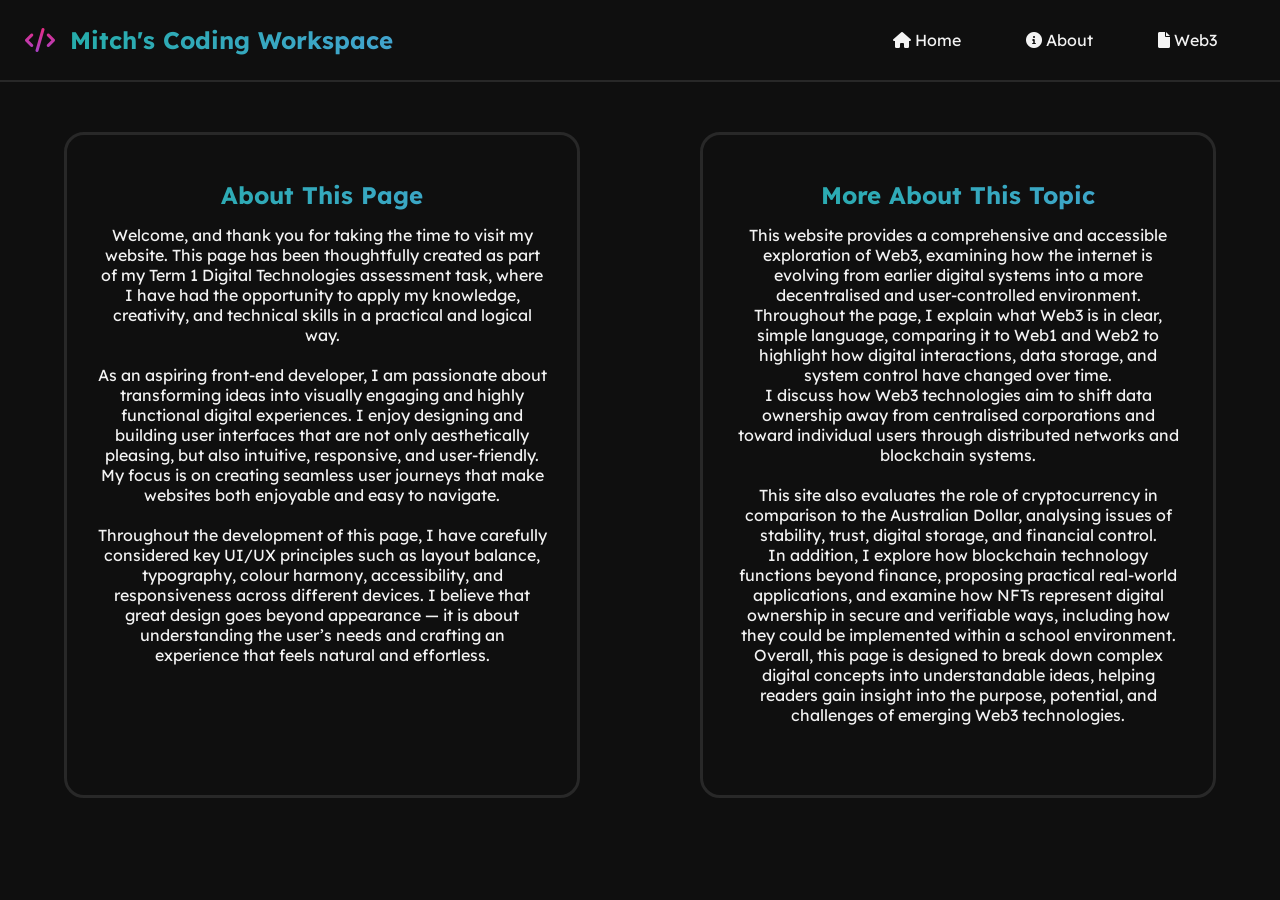
==== about.html @ cad5a24f "Initial commit" ====
<!DOCTYPE html>
<html lang="en">
<head>
    <meta charset="UTF-8">
    <meta name="viewport" content="width=device-width, initial-scale=1.0">
    <title>Mitch's Coding Workspace</title>
    <link href="styles.css" rel="stylesheet">
    <link rel="stylesheet" href="https://cdnjs.cloudflare.com/ajax/libs/font-awesome/6.0.0/css/all.min.css">
</head>
<body>
    <div class="navbar">
        <i class="fa-solid fa-code stylesforicon"></i>
        <h1 class="title">Mitch's Coding Workspace</h1>
        <a href="index.html" class="btn" id="home-btn"><i class="fa-solid fa-house"></i> Home</a>
        <a href="about.html" class="btn" id="about-btn"><i class="fa-solid fa-circle-info"></i> About</a>
        <a href="web3.html" class="btn" id="web3-btn"><i class="fa-solid fa-file"></i> Web3</a>
    </div>
    <div class="about-container">
        <div class="hero-foraboutpage1">
            <h2 class="herotitle">About This Page</h2>
            <p>Welcome, and thank you for taking the time to visit my website. 
                This page has been thoughtfully created as part of my Term 1 Digital Technologies assessment task, where I have had the opportunity to apply my knowledge, creativity, and technical skills in a practical and logical way.<br><br></p>
            <p>As an aspiring front-end developer, I am passionate about transforming ideas into visually engaging and highly functional digital experiences. 
                I enjoy designing and building user interfaces that are not only aesthetically pleasing, but also intuitive, responsive, and user-friendly. 
                My focus is on creating seamless user journeys that make websites both enjoyable and easy to navigate.</p><br>
            <p>Throughout the development of this page, I have carefully considered key UI/UX principles such as layout balance, typography, colour harmony, accessibility, and responsiveness across   different devices. 
                I believe that great design goes beyond appearance — it is about understanding the user’s needs and crafting an experience that feels natural and effortless.</p>
        </div>
        <div class="hero-foraboutpage2">
            <h2 class="herotitle">More About This Topic</h2>
            <p>This website provides a comprehensive and accessible exploration of Web3, examining how the internet is evolving from earlier digital systems into a more decentralised and user-controlled environment. <br>
                Throughout the page, I explain what Web3 is in clear, simple language, comparing it to Web1 and Web2 to highlight how digital interactions, data storage, and system control have changed over time. <br>
                I discuss how Web3 technologies aim to shift data ownership away from centralised corporations and toward individual users through distributed networks and blockchain systems. <br><br>
                This site also evaluates the role of cryptocurrency in comparison to the Australian Dollar, analysing issues of stability, trust, digital storage, and financial control. <br>
                In addition, I explore how blockchain technology functions beyond finance, proposing practical real-world applications, and examine how NFTs represent digital ownership in secure and verifiable ways, including how they could be implemented within a school environment. <br>
                Overall, this page is designed to break down complex digital concepts into understandable ideas, helping readers gain insight into the purpose, potential, and challenges of emerging Web3 technologies.</p>
        </div>
    </div>
</body>
</html>
---- styles.css ----
@import url('https://fonts.googleapis.com/css2?family=Lexend:wght@100..900&display=swap');

/* class = '.' and id = '#' for reference */
/* general selector for tags = <-This inside part-> */
/* background-color sets background color */
/* SYNTAX = ':' symbol after attribute and ';' this symbol after value of that attribute */

* {
    margin: 0;
    font-family: "Lexend", sans-serif;
}

body {
    background-color: #0f0f0f;
}

.navbar {
    height: 60px;
    background-color: #0f0f0f;
    color: #f3f3f3;
    display: flex;
    align-items: center;
    padding-left: 10px;
    padding: 10px;
    border-bottom: 2px solid #282828;
    
}

.navbar-buttons {
    display: flex;
    align-items: end;
}

.stylesforicon {
    margin: 15px;
    font-size: x-large;
}


/* Buttons in Navbar */

.btn {
    margin-left: 65px;
    color: #f3f3f3;
    text-decoration: none;
}


#home-btn {
    margin-left: 500px;
}

#home-btn:hover {
    color: #2d4eb9;
}


#about-btn:hover {
    color: #2d4eb9;
}

#web3-btn:hover {
    color: #2d4eb9;
}

.title {
    font-size: x-large;
    background-image: linear-gradient(to right, #26adab 0%, #42a4ce 100%);
    -webkit-background-clip: text;
    -webkit-text-fill-color: transparent;
    display: inline;
}

/* HERO STYLES */

.hero {
    display: flex;
    justify-content: center;
    gap: 20px;
}

.heroleftside {
    padding: 30px;
    width: 450px;
    height: 7;
    background-color: #0f0f0f;
    margin: 50px;
    color: #f3f3f3;
    text-align: center;
    border: 3px solid #282828;
    border-radius: 20px;
}

.herorightside {
    padding: 30px;
    width: 450px;
    height: 7;
    background-color: #0f0f0f;
    margin: 50px;
    color: #f3f3f3;
    text-align: center;
    border: 3px solid #282828;
    border-radius: 20px;
}

.about-container {
    display: flex;
    justify-content: center;
    gap: 20px;
}

.hero-foraboutpage1 {
    padding: 30px;
    width: 450px;
    height: 600px;
    background-color: #0f0f0f;
    margin: 50px;
    color: #f3f3f3;
    text-align: center;
    border: 3px solid #282828;
    border-radius: 20px;
}

.hero-foraboutpage2 {
    padding: 30px;
    width: 450px;
    height: 600px;
    background-color: #0f0f0f;
    margin: 50px;
    color: #f3f3f3;
    text-align: center;
    border: 3px solid #282828;
    border-radius: 20px;
}

.herotitle {
    display: flex;
    justify-content: center;
    margin: 15px;
    font-size: x-large;
    background-image: linear-gradient(to right, #26adab 0%, #42a4ce 100%);
    -webkit-background-clip: text;
    -webkit-text-fill-color: transparent;
}

.stylesforicon {
    background-image: linear-gradient(to bottom, #e72c83 0%, #a742c6 100%);
    -webkit-background-clip: text;
    -webkit-text-fill-color: transparent;
    display: inline;
    margin-left: 15px;
}

#home-btn {
    
}


ol {
    text-align: center;
}

#link1 {
    text-decoration: none;
    color: #a2d614;
}

/* HOMEPAGE IMAGE STYLES */

.HomepageImage {
    max-width: 400px;
    border-radius: 20px;
    border: 5px solid transparent;

    background:
        linear-gradient(white, white) padding-box,
        linear-gradient(
            to right,
            #1e3a8a,
            #2563eb,
            #10b981,
            #065f46
        ) border-box;
}
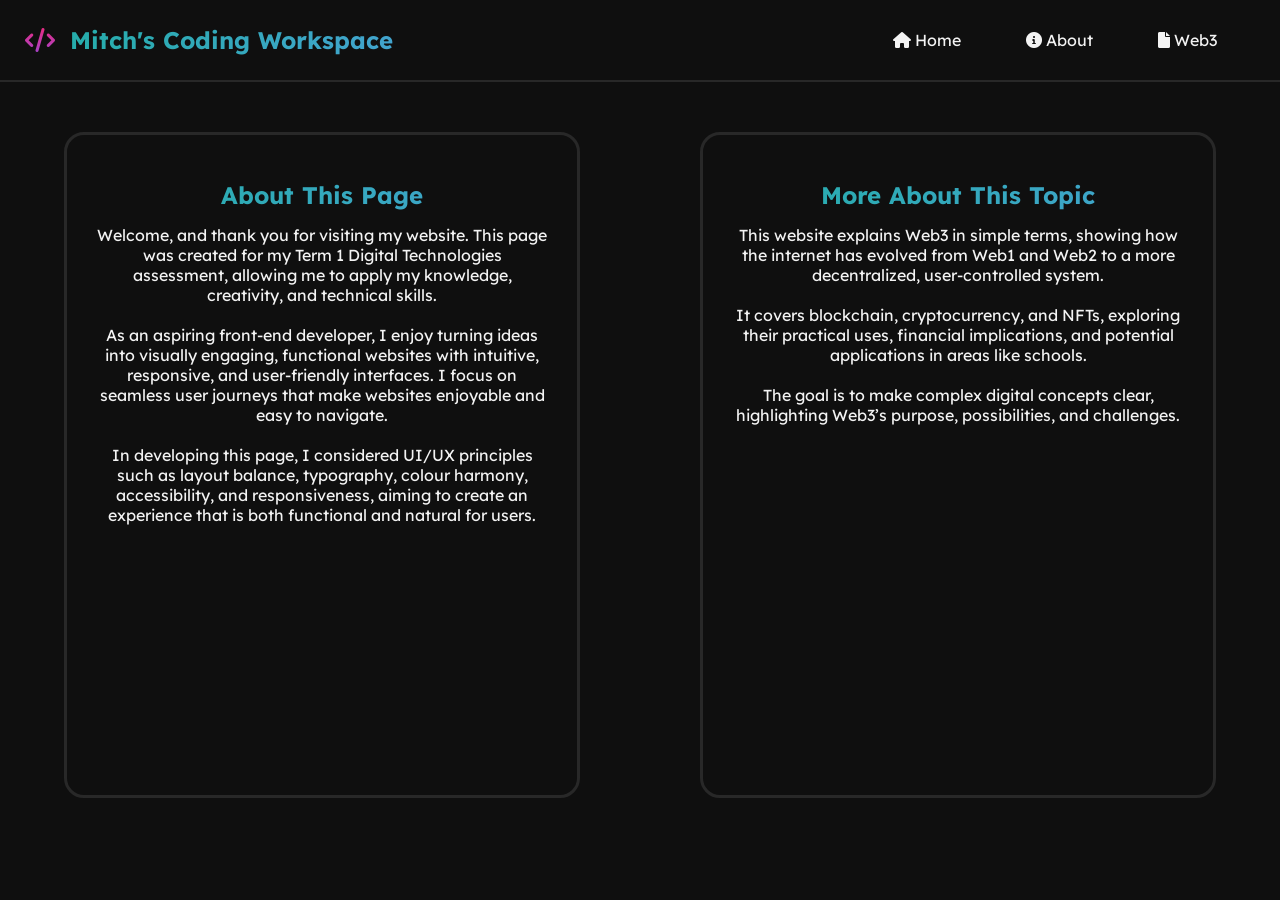
==== commit 1ea46278: "Update 1.5.0" ====
--- a/about.html
+++ b/about.html
@@ -18,22 +18,17 @@
     <div class="about-container">
         <div class="hero-foraboutpage1">
             <h2 class="herotitle">About This Page</h2>
-            <p>Welcome, and thank you for taking the time to visit my website. 
-                This page has been thoughtfully created as part of my Term 1 Digital Technologies assessment task, where I have had the opportunity to apply my knowledge, creativity, and technical skills in a practical and logical way.<br><br></p>
-            <p>As an aspiring front-end developer, I am passionate about transforming ideas into visually engaging and highly functional digital experiences. 
-                I enjoy designing and building user interfaces that are not only aesthetically pleasing, but also intuitive, responsive, and user-friendly. 
-                My focus is on creating seamless user journeys that make websites both enjoyable and easy to navigate.</p><br>
-            <p>Throughout the development of this page, I have carefully considered key UI/UX principles such as layout balance, typography, colour harmony, accessibility, and responsiveness across   different devices. 
-                I believe that great design goes beyond appearance — it is about understanding the user’s needs and crafting an experience that feels natural and effortless.</p>
+            <p>Welcome, and thank you for visiting my website. 
+                This page was created for my Term 1 Digital Technologies assessment, allowing me to apply my knowledge, creativity, and technical skills.<br><br></p>
+            <p>As an aspiring front-end developer, I enjoy turning ideas into visually engaging, functional websites with intuitive, responsive, and user-friendly interfaces. 
+                I focus on seamless user journeys that make websites enjoyable and easy to navigate.</p><br>
+            <p>In developing this page, I considered UI/UX principles such as layout balance, typography, colour harmony, accessibility, and responsiveness, aiming to create an experience that is both functional and natural for users.</p>
         </div>
         <div class="hero-foraboutpage2">
             <h2 class="herotitle">More About This Topic</h2>
-            <p>This website provides a comprehensive and accessible exploration of Web3, examining how the internet is evolving from earlier digital systems into a more decentralised and user-controlled environment. <br>
-                Throughout the page, I explain what Web3 is in clear, simple language, comparing it to Web1 and Web2 to highlight how digital interactions, data storage, and system control have changed over time. <br>
-                I discuss how Web3 technologies aim to shift data ownership away from centralised corporations and toward individual users through distributed networks and blockchain systems. <br><br>
-                This site also evaluates the role of cryptocurrency in comparison to the Australian Dollar, analysing issues of stability, trust, digital storage, and financial control. <br>
-                In addition, I explore how blockchain technology functions beyond finance, proposing practical real-world applications, and examine how NFTs represent digital ownership in secure and verifiable ways, including how they could be implemented within a school environment. <br>
-                Overall, this page is designed to break down complex digital concepts into understandable ideas, helping readers gain insight into the purpose, potential, and challenges of emerging Web3 technologies.</p>
+            <p>This website explains Web3 in simple terms, showing how the internet has evolved from Web1 and Web2 to a more decentralized, user-controlled system. <br><br>
+                It covers blockchain, cryptocurrency, and NFTs, exploring their practical uses, financial implications, and potential applications in areas like schools. <br><br>
+                The goal is to make complex digital concepts clear, highlighting Web3’s purpose, possibilities, and challenges.</p>
         </div>
     </div>
 </body>
--- a/styles.css
+++ b/styles.css
@@ -109,6 +109,36 @@
     gap: 20px;
 }
 
+.web3-container {
+    display: flex;
+    justify-content: center;
+    gap: 20px;
+}
+
+.hero-forweb3page {
+    padding: 30px;
+    width: 700px;
+    height: 1100px;
+    background-color: #0f0f0f;
+    margin: 50px;
+    color: #f3f3f3;
+    text-align: center;
+    border: 3px solid #282828;
+    border-radius: 20px;
+}
+
+.hero-forweb3page2 {
+    padding: 30px;
+    width: 700px;
+    height: 1400px;
+    background-color: #0f0f0f;
+    margin: 50px;
+    color: #f3f3f3;
+    text-align: left;
+    border: 3px solid #282828;
+    border-radius: 20px;
+}
+
 .hero-foraboutpage1 {
     padding: 30px;
     width: 450px;
@@ -138,6 +168,16 @@
     justify-content: center;
     margin: 15px;
     font-size: x-large;
+    background-image: linear-gradient(to right, #26adab 0%, #42a4ce 100%);
+    -webkit-background-clip: text;
+    -webkit-text-fill-color: transparent;
+}
+
+.herotitle2 {
+    display: flex;
+    justify-content: center;
+    margin: 15px;
+    font-size: xx-large;
     background-image: linear-gradient(to right, #26adab 0%, #42a4ce 100%);
     -webkit-background-clip: text;
     -webkit-text-fill-color: transparent;
@@ -181,4 +221,44 @@
             #10b981,
             #065f46
         ) border-box;
-}+}
+
+
+/* Table Styling */
+
+.web3-table {
+    border-collapse: separate;
+    border-spacing: 0;
+    margin: 25px auto;
+    font-size: 0.9em;
+    min-width: 400px;
+    table-layout: fixed;
+    border-radius: 15px;
+    overflow: hidden;
+    border: 3px solid #246255;
+}
+
+.web3-table thead tr {
+    background-color: #009879;
+    color: #ffffff;
+    text-align: center;
+    border: 3px solid #246255;
+    font-weight: bold;
+    overflow: hidden;
+}
+
+.web3-table th, 
+.web3-table td {
+    padding: 12px 15px;
+    width: 25%;
+}
+
+.web3-table tbody tr {
+    border-bottom: 1px solid #282828;
+    color: #ffffff;
+    text-align: center;
+}
+
+.web3-table tbody tr:nth-of-type(even) {
+    background-color: #1a1a1a;
+}
